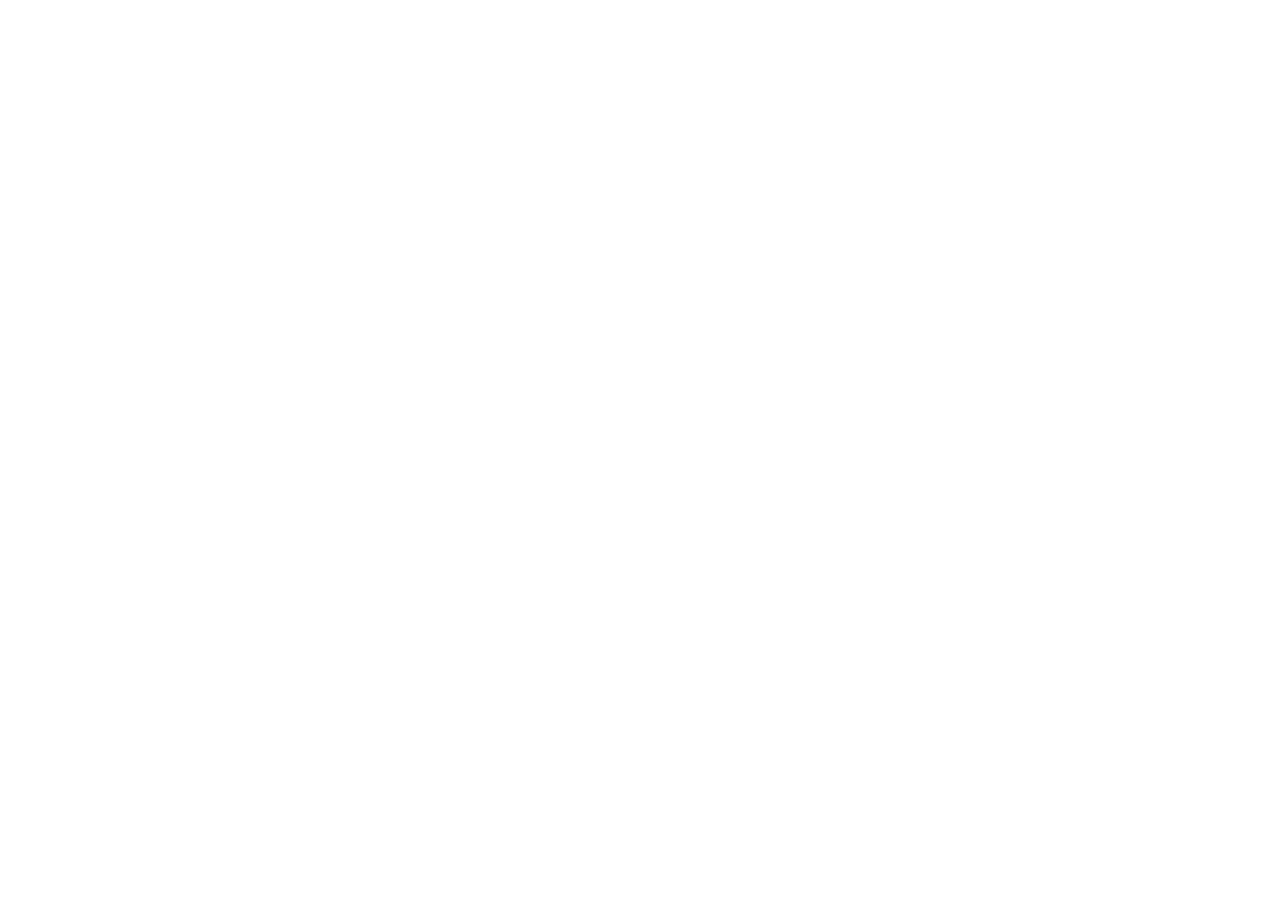
==== blog.html @ 47bb5e43 "Initial commit" ====
<!DOCTYPE html>
<html lang="en">
<head>
    <meta charset="UTF-8">
    <meta http-equiv="X-UA-Compatible" content="IE=edge">
    <meta name="viewport" content="width=device-width, initial-scale=1.0">
    <title>Blog</title>
</head>
<body>
    
</body>
</html>
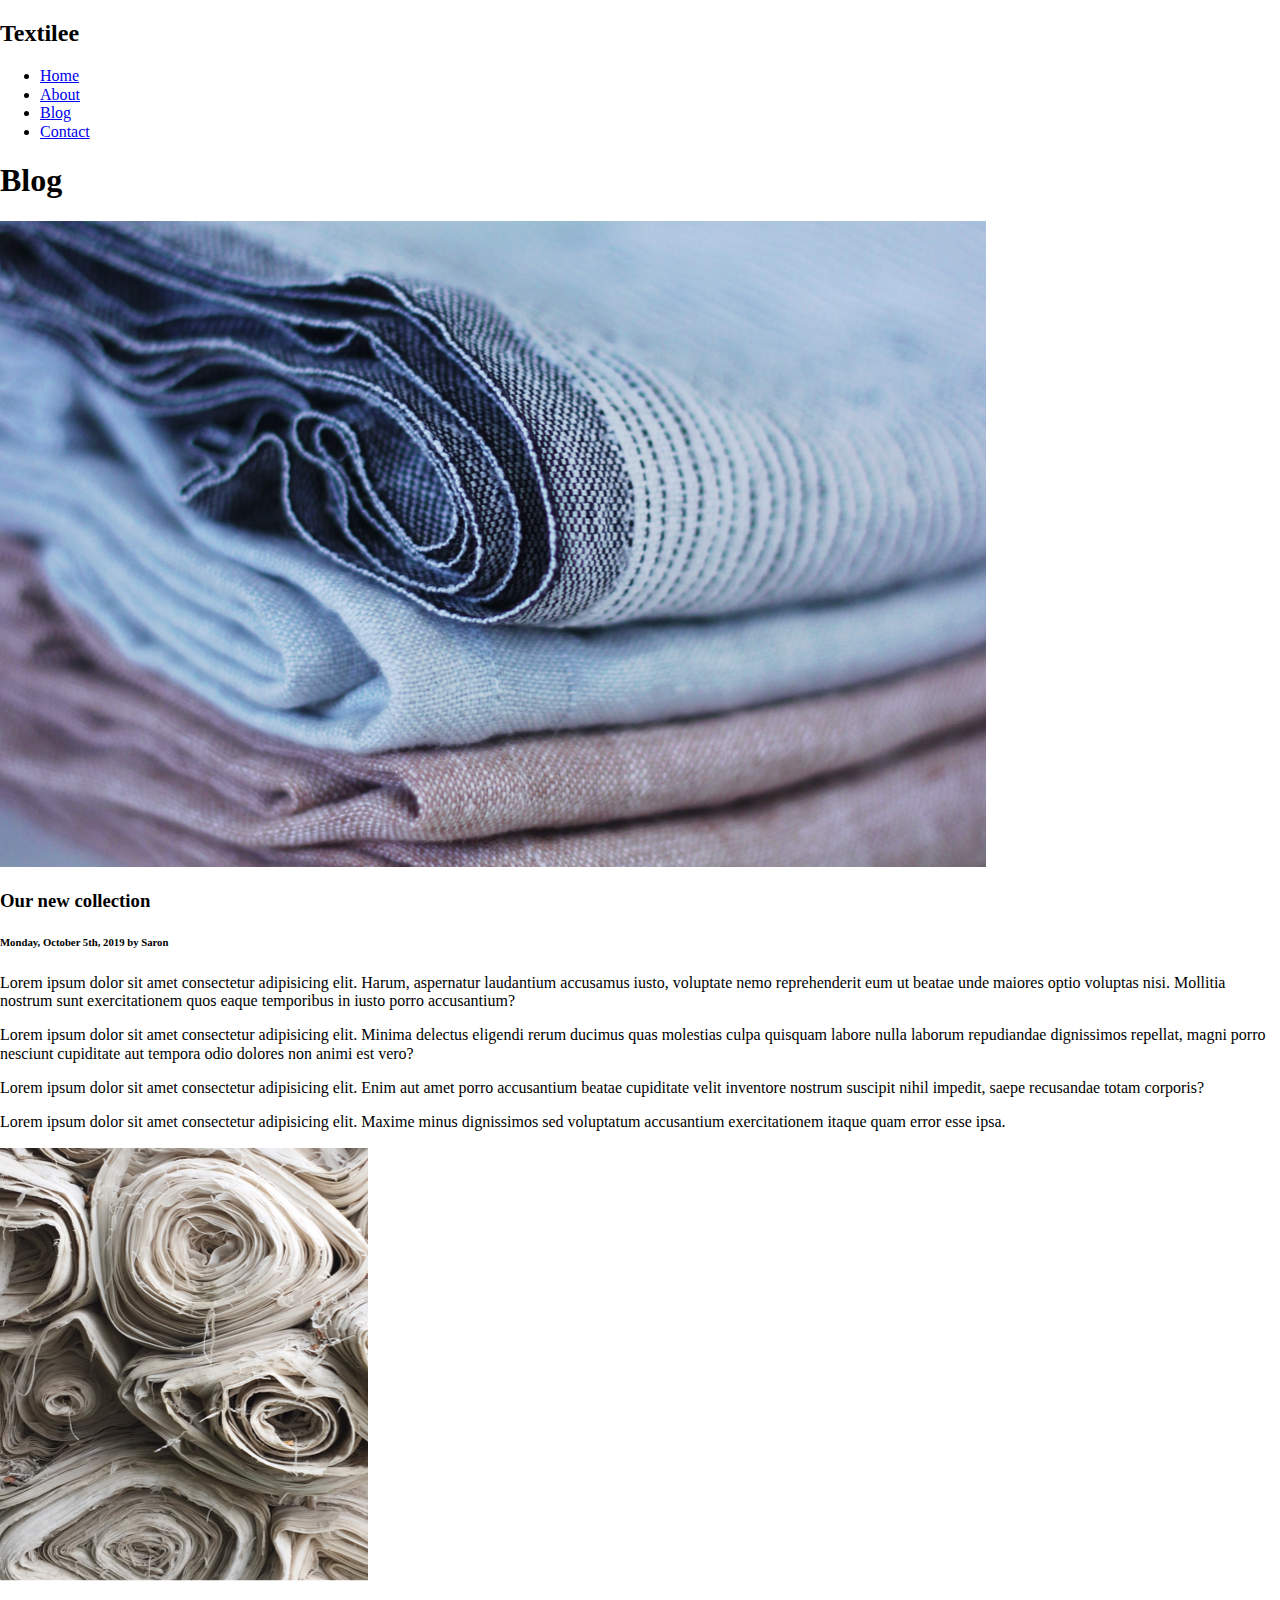
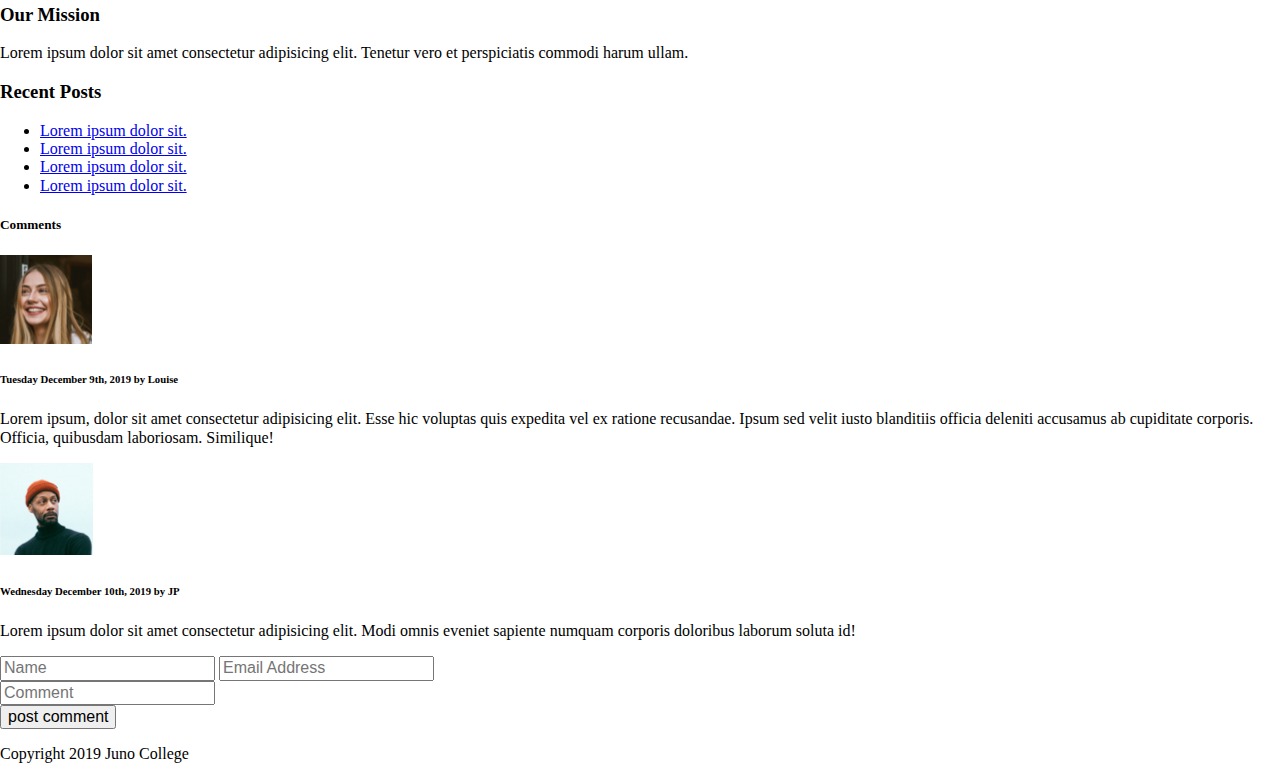
==== commit be5e0349: "HTML skeleton completed" ====
--- a/blog.html
+++ b/blog.html
@@ -5,8 +5,79 @@
     <meta http-equiv="X-UA-Compatible" content="IE=edge">
     <meta name="viewport" content="width=device-width, initial-scale=1.0">
     <title>Blog</title>
+    <link rel="stylesheet" href="./styles/styles.css">
 </head>
 <body>
-    
+    <nav id="blogNav">
+        <h2>Textilee</h2>
+        <ul class="navMenu wrapper">
+            <li><a href="./index.html">Home</a></li>
+            <li><a href="#">About</a></li>
+            <li><a href="./blog.html">Blog</a></li>
+            <li><a href="./contact.html">Contact</a></li>
+        </ul>
+    </nav>
+    <header id="blogHeader" class="blogHeader wrapper">
+        <h1>Blog</h1>
+    </header>
+    <main id="blogMain" class="blogMain wrapper">
+        <section id="blogPics" class="blogPics">
+            <div class="blogPicsLeft">
+                <img src="./textilee-assets/blog-post-image.jpg" alt="folded fabric, neatly placed on top of one another">
+                <h3>Our new collection</h3>
+                <h6>Monday, October 5th, 2019 by Saron</h6>
+                <p>Lorem ipsum dolor sit amet consectetur adipisicing elit. Harum, aspernatur laudantium accusamus iusto, voluptate nemo reprehenderit eum ut beatae unde maiores optio voluptas nisi. Mollitia nostrum sunt exercitationem quos eaque temporibus in iusto porro accusantium?</p>
+                <p>Lorem ipsum dolor sit amet consectetur adipisicing elit. Minima delectus eligendi rerum ducimus quas molestias culpa quisquam labore nulla laborum repudiandae dignissimos repellat, magni porro nesciunt cupiditate aut tempora odio dolores non animi est vero?</p>
+                <p>Lorem ipsum dolor sit amet consectetur adipisicing elit. Enim aut amet porro accusantium beatae cupiditate velit inventore nostrum suscipit nihil impedit, saepe recusandae totam corporis?</p>
+                <p>Lorem ipsum dolor sit amet consectetur adipisicing elit. Maxime minus dignissimos sed voluptatum accusantium exercitationem itaque quam error esse ipsa. </p>
+            </div>
+            <div class="sidebar">
+                <img src="./textilee-assets/sidebar-image.jpg" alt="rolls of cloth stacked on one another, viewed lengthwise">
+                <div>
+                    <h3>Our Mission</h3>
+                    <p>Lorem ipsum dolor sit amet consectetur adipisicing elit. Tenetur vero et perspiciatis commodi harum ullam.</p>
+                </div>
+                <div>
+                    <h3>Recent Posts</h3>
+                    <ul>
+                        <li><a href="#">Lorem ipsum dolor sit. </a></li>
+                        <li><a href="#">Lorem ipsum dolor sit. </a></li>
+                        <li><a href="#">Lorem ipsum dolor sit. </a></li>
+                        <li><a href="#">Lorem ipsum dolor sit. </a></li>
+                    </ul>
+                </div>
+            </div>
+        </section>
+        <section id="commentBox" class="blogComments wrapper">
+            <h5>Comments</h5>
+            <div>
+                <img src="./textilee-assets/comment-1.jpg" alt="a smiling woman">
+                <div class="postedComment">
+                    <h6>Tuesday December 9th, 2019 by Louise</h6>
+                    <p>Lorem ipsum, dolor sit amet consectetur adipisicing elit. Esse hic voluptas quis expedita vel ex ratione recusandae. Ipsum sed velit iusto blanditiis officia deleniti accusamus ab cupiditate corporis. Officia, quibusdam laboriosam. Similique!</p>
+                </div>
+            </div>
+            <div>
+                <img src="./textilee-assets/comment-2.jpg" alt="a smiling ma wearing a hat">
+                <div>
+                    <h6>Wednesday December 10th, 2019 by JP</h6>
+                    <p>Lorem ipsum dolor sit amet consectetur adipisicing elit. Modi omnis eveniet sapiente numquam corporis doloribus laborum soluta id!</p>
+                </div>
+            </div>
+        </section>
+        <section id="inputBox" class="inputBox">
+            <div class="blogDetailInput">
+                <input type="text" id="blogName" name="blogName" cols="50" placeholder="Name">
+                <input type="text" id="blogEmail" name="blogEmail" cols="50" placeholder="Email Address">
+            </div>
+            <div class="blogCommentInput">
+                <input type="text" id="blogComment" name="blogComment" cols="100" row="30" placeholder="Comment">
+            </div>
+            <button class="blogButton">post comment</button>
+        </section>
+    </main>
+    <footer id="blogFooter" class="footer">
+        <p>Copyright 2019 Juno College</p>
+    </footer>
 </body>
 </html>--- a/styles/styles.css
+++ b/styles/styles.css
@@ -0,0 +1,227 @@
+html {
+  line-height: 1.15;
+  -ms-text-size-adjust: 100%;
+  -webkit-text-size-adjust: 100%;
+}
+
+body {
+  margin: 0;
+}
+
+article, aside, footer, header, nav, section {
+  display: block;
+}
+
+h1 {
+  font-size: 2em;
+  margin: 0.67em 0;
+}
+
+figcaption, figure, main {
+  display: block;
+}
+
+figure {
+  margin: 1em 40px;
+}
+
+hr {
+  -webkit-box-sizing: content-box;
+          box-sizing: content-box;
+  height: 0;
+  overflow: visible;
+}
+
+pre {
+  font-family: monospace, monospace;
+  font-size: 1em;
+}
+
+a {
+  background-color: transparent;
+  -webkit-text-decoration-skip: objects;
+}
+
+abbr[title] {
+  border-bottom: none;
+  text-decoration: underline;
+  -webkit-text-decoration: underline dotted;
+          text-decoration: underline dotted;
+}
+
+b, strong {
+  font-weight: inherit;
+}
+
+b, strong {
+  font-weight: bolder;
+}
+
+code, kbd, samp {
+  font-family: monospace, monospace;
+  font-size: 1em;
+}
+
+dfn {
+  font-style: italic;
+}
+
+mark {
+  background-color: #ff0;
+  color: #000;
+}
+
+small {
+  font-size: 80%;
+}
+
+sub, sup {
+  font-size: 75%;
+  line-height: 0;
+  position: relative;
+  vertical-align: baseline;
+}
+
+sub {
+  bottom: -0.25em;
+}
+
+sup {
+  top: -0.5em;
+}
+
+audio, video {
+  display: inline-block;
+}
+
+audio:not([controls]) {
+  display: none;
+  height: 0;
+}
+
+img {
+  border-style: none;
+}
+
+svg:not(:root) {
+  overflow: hidden;
+}
+
+button, input, optgroup, select, textarea {
+  font-family: sans-serif;
+  font-size: 100%;
+  line-height: 1.15;
+  margin: 0;
+}
+
+button, input {
+  overflow: visible;
+}
+
+button, select {
+  text-transform: none;
+}
+
+button, html [type=button], [type=reset], [type=submit] {
+  -webkit-appearance: button;
+}
+
+button::-moz-focus-inner, [type=button]::-moz-focus-inner, [type=reset]::-moz-focus-inner, [type=submit]::-moz-focus-inner {
+  border-style: none;
+  padding: 0;
+}
+
+button:-moz-focusring, [type=button]:-moz-focusring, [type=reset]:-moz-focusring, [type=submit]:-moz-focusring {
+  outline: 1px dotted ButtonText;
+}
+
+fieldset {
+  padding: 0.35em 0.75em 0.625em;
+}
+
+legend {
+  -webkit-box-sizing: border-box;
+          box-sizing: border-box;
+  color: inherit;
+  display: table;
+  max-width: 100%;
+  padding: 0;
+  white-space: normal;
+}
+
+progress {
+  display: inline-block;
+  vertical-align: baseline;
+}
+
+textarea {
+  overflow: auto;
+}
+
+[type=checkbox], [type=radio] {
+  -webkit-box-sizing: border-box;
+          box-sizing: border-box;
+  padding: 0;
+}
+
+[type=number]::-webkit-inner-spin-button, [type=number]::-webkit-outer-spin-button {
+  height: auto;
+}
+
+[type=search] {
+  -webkit-appearance: textfield;
+  outline-offset: -2px;
+}
+
+[type=search]::-webkit-search-cancel-button, [type=search]::-webkit-search-decoration {
+  -webkit-appearance: none;
+}
+
+::-webkit-file-upload-button {
+  -webkit-appearance: button;
+  font: inherit;
+}
+
+details, menu {
+  display: block;
+}
+
+summary {
+  display: list-item;
+}
+
+canvas {
+  display: inline-block;
+}
+
+template {
+  display: none;
+}
+
+[hidden] {
+  display: none;
+}
+
+html {
+  -webkit-box-sizing: border-box;
+          box-sizing: border-box;
+}
+
+*, *:before, *:after {
+  -webkit-box-sizing: inherit;
+          box-sizing: inherit;
+}
+
+.sr-only {
+  position: absolute;
+  width: 1px;
+  height: 1px;
+  margin: -1px;
+  border: 0;
+  padding: 0;
+  white-space: nowrap;
+  -webkit-clip-path: inset(100%);
+          clip-path: inset(100%);
+  clip: rect(0 0 0 0);
+  overflow: hidden;
+}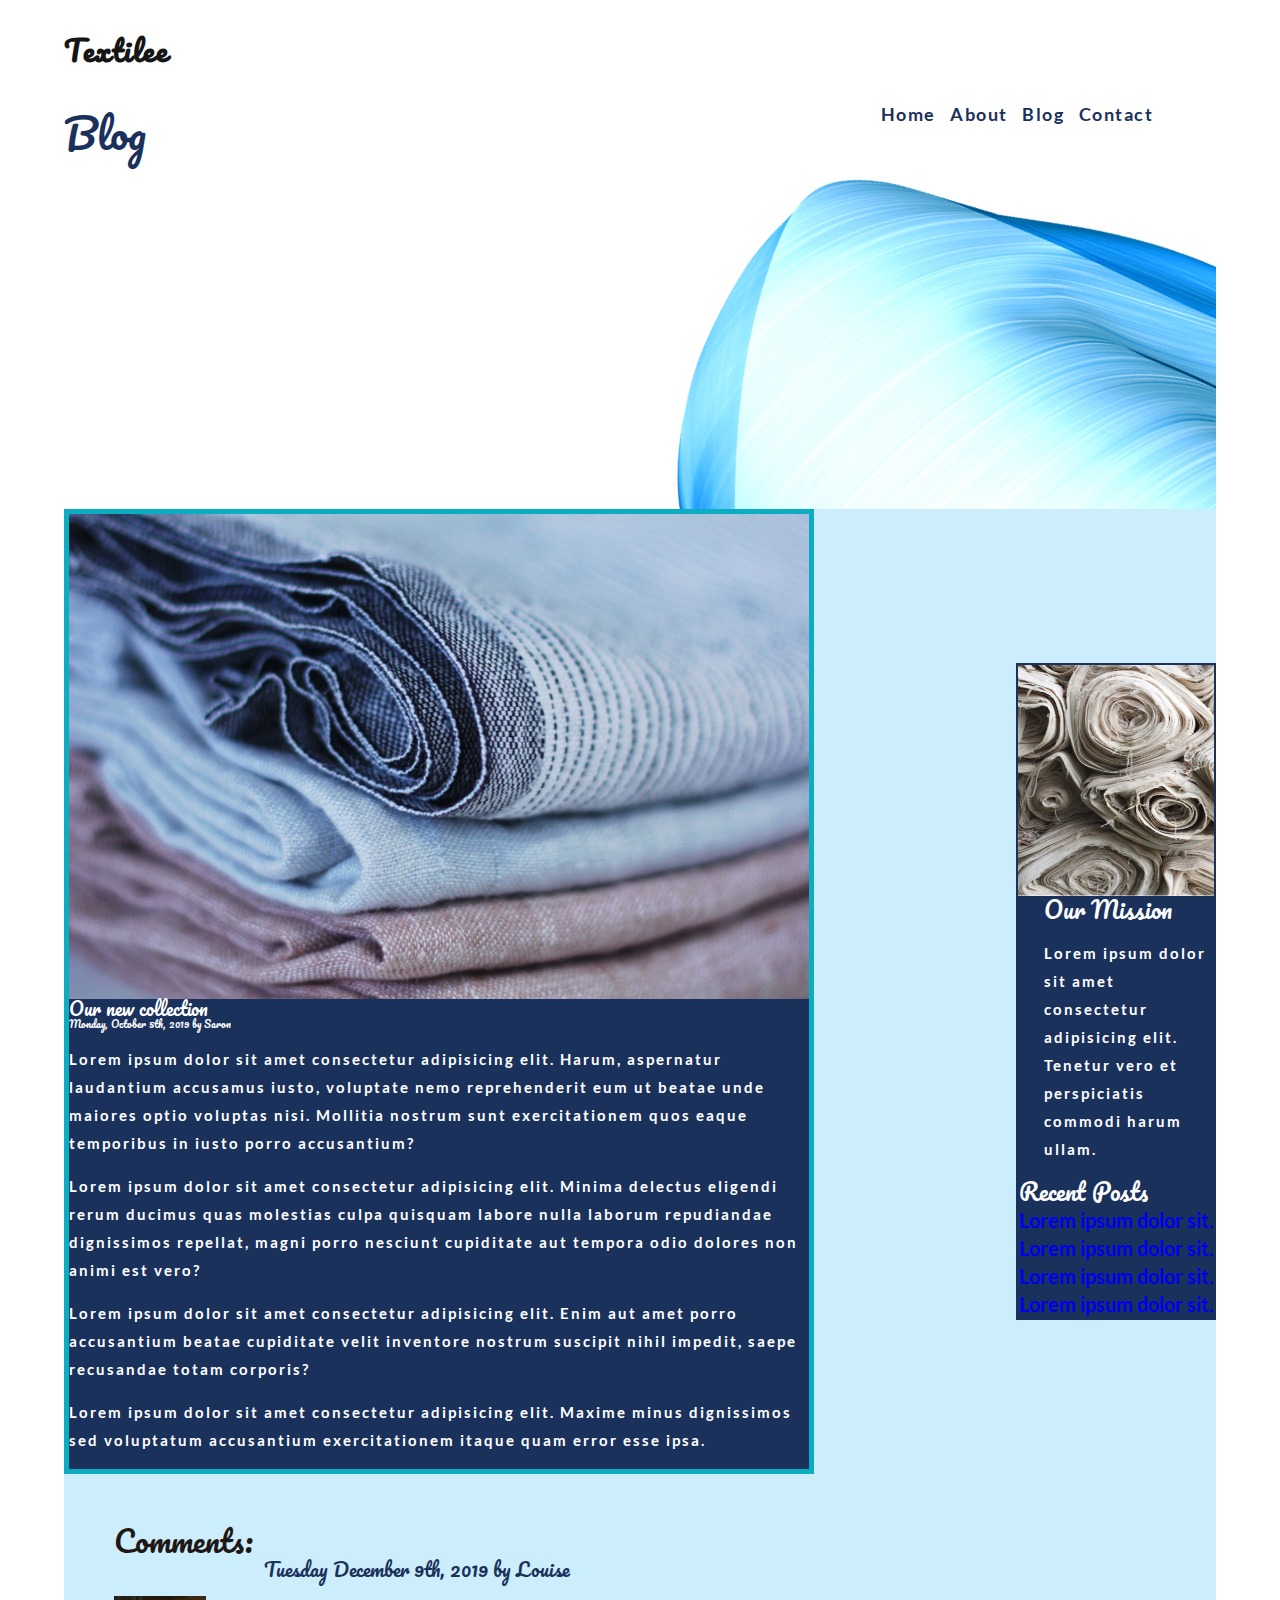
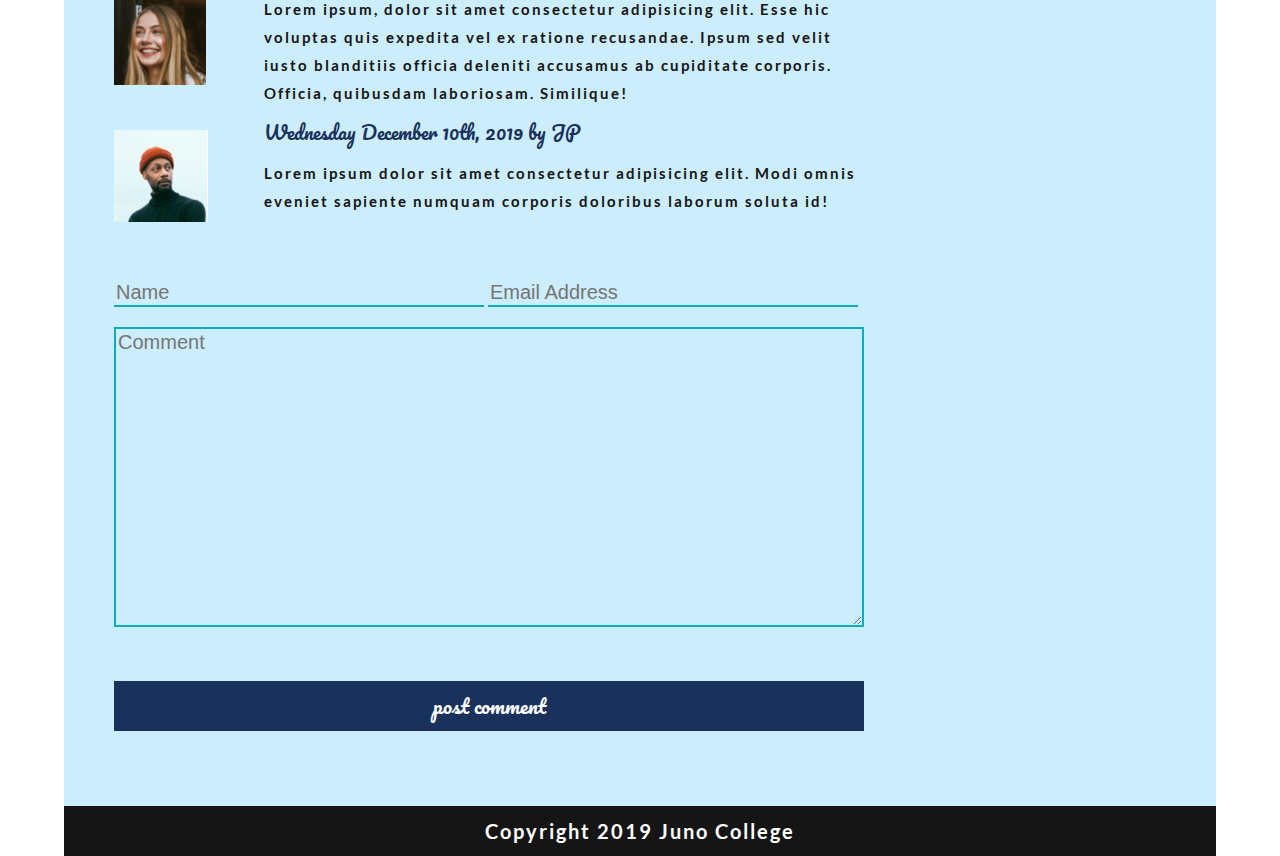
==== commit 8509af05: "Finally got the blog into a state i'm somewhat happy with." ====
--- a/blog.html
+++ b/blog.html
@@ -8,8 +8,8 @@
     <link rel="stylesheet" href="./styles/styles.css">
 </head>
 <body>
-    <nav id="blogNav">
-        <h2>Textilee</h2>
+    <nav id="blogNav" class="wrapper">
+        <h1>Textilee</h1>
         <ul class="navMenu wrapper">
             <li><a href="./index.html">Home</a></li>
             <li><a href="#">About</a></li>
@@ -18,7 +18,7 @@
         </ul>
     </nav>
     <header id="blogHeader" class="blogHeader wrapper">
-        <h1>Blog</h1>
+        <h2>Blog</h2>
     </header>
     <main id="blogMain" class="blogMain wrapper">
         <section id="blogPics" class="blogPics">
@@ -39,7 +39,7 @@
                 </div>
                 <div>
                     <h3>Recent Posts</h3>
-                    <ul>
+                    <ul class="blogList">
                         <li><a href="#">Lorem ipsum dolor sit. </a></li>
                         <li><a href="#">Lorem ipsum dolor sit. </a></li>
                         <li><a href="#">Lorem ipsum dolor sit. </a></li>
@@ -49,15 +49,15 @@
             </div>
         </section>
         <section id="commentBox" class="blogComments wrapper">
-            <h5>Comments</h5>
-            <div>
+            <h5>Comments:</h5>
+            <div class="commentAlign">
                 <img src="./textilee-assets/comment-1.jpg" alt="a smiling woman">
                 <div class="postedComment">
                     <h6>Tuesday December 9th, 2019 by Louise</h6>
                     <p>Lorem ipsum, dolor sit amet consectetur adipisicing elit. Esse hic voluptas quis expedita vel ex ratione recusandae. Ipsum sed velit iusto blanditiis officia deleniti accusamus ab cupiditate corporis. Officia, quibusdam laboriosam. Similique!</p>
                 </div>
             </div>
-            <div>
+            <div class="commentAlign">
                 <img src="./textilee-assets/comment-2.jpg" alt="a smiling ma wearing a hat">
                 <div>
                     <h6>Wednesday December 10th, 2019 by JP</h6>
@@ -66,17 +66,19 @@
             </div>
         </section>
         <section id="inputBox" class="inputBox">
-            <div class="blogDetailInput">
-                <input type="text" id="blogName" name="blogName" cols="50" placeholder="Name">
-                <input type="text" id="blogEmail" name="blogEmail" cols="50" placeholder="Email Address">
-            </div>
-            <div class="blogCommentInput">
-                <input type="text" id="blogComment" name="blogComment" cols="100" row="30" placeholder="Comment">
-            </div>
-            <button class="blogButton">post comment</button>
+            <form>
+                <div class="blogDetailInput">
+                    <input type="text" id="blogName" name="blogName" cols="50" row="30" class="detailBox" placeholder="Name">
+                    <input type="text" id="blogEmail" name="blogEmail" cols="50" class="detailBox" placeholder="Email Address">
+                </div>
+                <div >
+                    <textarea type="text" id="blogComment" name="blogComment" cols="100" row="30" class="blogCommentInput" placeholder="Comment"></textarea>
+                </div>
+                <button class="blogButton">post comment</button>
+            </form>
         </section>
     </main>
-    <footer id="blogFooter" class="footer">
+    <footer id="blogFooter" class="footer wrapper">
         <p>Copyright 2019 Juno College</p>
     </footer>
 </body>
--- a/styles/styles.css
+++ b/styles/styles.css
@@ -224,4 +224,479 @@
           clip-path: inset(100%);
   clip: rect(0 0 0 0);
   overflow: hidden;
+}
+
+@font-face {
+  font-family: "Pacifico";
+  src: url("../fonts/Pacifico/Pacifico-Regular.ttf");
+  font-weight: normal;
+}
+@font-face {
+  font-family: "Lato";
+  src: url("../fonts/Lato/Lato-Bold.ttf"), url("../fonts/Lato/Lato-Regular.ttf");
+  font-weight: normal;
+}
+@font-face {
+  font-family: "Lato";
+  src: url("../fonts/Lato/Lato-Bold.ttf"), url("../fonts/Lato/Lato-Regular.ttf");
+  font-weight: bold;
+}
+h1 {
+  font-family: "Pacifico";
+}
+
+html {
+  font-size: 125%;
+}
+
+body {
+  font-family: "Lato";
+  font-size: 1rem;
+  color: #161515;
+}
+
+h2, h3, h4, h5, h6 {
+  font-family: "Pacifico";
+  font-weight: normal;
+  color: #1E1713;
+  margin: 0;
+}
+
+h1 {
+  font-size: 1.4rem;
+  line-height: 64px;
+}
+
+h2 {
+  font-size: 2rem;
+  line-height: 2.4rem;
+  margin-bottom: 18px;
+  color: #1A315C;
+}
+
+.buttonRead, .buttonMore {
+  font-family: "Pacifico";
+  text-decoration: none;
+}
+
+.buttonMore {
+  color: #FFFFFF;
+}
+
+.buttonRead {
+  color: #161515;
+}
+
+ul, li, a {
+  padding: 0;
+  margin: 0;
+}
+
+ul {
+  list-style: none;
+}
+
+a {
+  text-decoration: none;
+}
+
+p {
+  line-height: 28px;
+  letter-spacing: 2px;
+}
+
+.wrapper {
+  width: 90%;
+  margin: 0 auto;
+  max-width: 1260px;
+}
+
+img {
+  max-width: 100%;
+  display: block;
+}
+
+.buttonMore {
+  height: 40px;
+  width: 150px;
+  background-color: #1A315C;
+  border: none;
+}
+
+.gallery {
+  background-color: #1A315C;
+  display: -webkit-box;
+  display: -ms-flexbox;
+  display: flex;
+  -webkit-box-orient: horizontal;
+  -webkit-box-direction: normal;
+      -ms-flex-direction: row;
+          flex-direction: row;
+  -webkit-box-pack: space-evenly;
+      -ms-flex-pack: space-evenly;
+          justify-content: space-evenly;
+  -webkit-box-align: center;
+      -ms-flex-align: center;
+          align-items: center;
+  height: 400px;
+}
+
+.headerUpper {
+  background-image: url(../textilee-assets/header-home.jpg);
+  background-position: center;
+}
+
+.headerLower {
+  background-color: #CCEDFB;
+  display: -webkit-box;
+  display: -ms-flexbox;
+  display: flex;
+  -webkit-box-orient: horizontal;
+  -webkit-box-direction: normal;
+      -ms-flex-direction: row;
+          flex-direction: row;
+  -webkit-box-pack: space-evenly;
+      -ms-flex-pack: space-evenly;
+          justify-content: space-evenly;
+  -webkit-box-align: center;
+      -ms-flex-align: center;
+          align-items: center;
+  height: 400px;
+}
+
+.lowerHeaderText {
+  width: 500px;
+}
+
+.lowerHeaderImage {
+  height: 300px;
+  width: 300px;
+  background-color: #0CADC0;
+  background-position: left 5px bottom 5px;
+}
+
+nav {
+  height: 10vh;
+  letter-spacing: 1.5px;
+}
+
+nav ul {
+  list-style: none;
+  font-size: 18px;
+  text-align: right;
+}
+
+nav li {
+  display: inline-block;
+  vertical-align: middle;
+}
+
+nav a {
+  text-decoration: none;
+  padding: 0 5px;
+  color: #1A315C;
+}
+
+.links {
+  background-color: #CCEDFB;
+  height: 600px;
+  display: -webkit-box;
+  display: -ms-flexbox;
+  display: flex;
+  -webkit-box-orient: horizontal;
+  -webkit-box-direction: normal;
+      -ms-flex-direction: row;
+          flex-direction: row;
+  -webkit-box-pack: space-evenly;
+      -ms-flex-pack: space-evenly;
+          justify-content: space-evenly;
+  -webkit-box-align: center;
+      -ms-flex-align: center;
+          align-items: center;
+}
+
+.linkText h3, .linkText p {
+  color: #FFFFFF;
+}
+
+.infoBlock {
+  height: 900px;
+  display: -webkit-box;
+  display: -ms-flexbox;
+  display: flex;
+  -webkit-box-orient: horizontal;
+  -webkit-box-direction: normal;
+      -ms-flex-direction: row;
+          flex-direction: row;
+  -webkit-box-pack: space-evenly;
+      -ms-flex-pack: space-evenly;
+          justify-content: space-evenly;
+  -webkit-box-align: center;
+      -ms-flex-align: center;
+          align-items: center;
+  background-color: #1A315C;
+}
+
+.blockLeft, .blockRight {
+  width: 500px;
+  display: -webkit-box;
+  display: -ms-flexbox;
+  display: flex;
+  -webkit-box-orient: vertical;
+  -webkit-box-direction: normal;
+      -ms-flex-direction: column;
+          flex-direction: column;
+  -webkit-box-pack: space-evenly;
+      -ms-flex-pack: space-evenly;
+          justify-content: space-evenly;
+  height: 100%;
+}
+
+.buttonRead {
+  height: 40px;
+  width: 120px;
+  background: #CCEDFB;
+  border: none;
+}
+
+.infoImg {
+  background-color: #0CADC0;
+  background-position: left 5px bottom 5px;
+}
+
+.search {
+  background-color: #CCEDFB;
+  height: 500px;
+  display: -webkit-box;
+  display: -ms-flexbox;
+  display: flex;
+  -webkit-box-orient: vertical;
+  -webkit-box-direction: normal;
+      -ms-flex-direction: column;
+          flex-direction: column;
+  -webkit-box-align: center;
+      -ms-flex-align: center;
+          align-items: center;
+  -webkit-box-pack: center;
+      -ms-flex-pack: center;
+          justify-content: center;
+}
+
+.search p {
+  width: 80%;
+}
+
+.footer {
+  height: 50px;
+  background-color: #161515;
+  display: -webkit-box;
+  display: -ms-flexbox;
+  display: flex;
+  -webkit-box-orient: horizontal;
+  -webkit-box-direction: normal;
+      -ms-flex-direction: row;
+          flex-direction: row;
+  -webkit-box-pack: center;
+      -ms-flex-pack: center;
+          justify-content: center;
+  -webkit-box-align: center;
+      -ms-flex-align: center;
+          align-items: center;
+  font-family: "Lato";
+  letter-spacing: 2px;
+  color: #FFFFFF;
+}
+
+.blogHeader {
+  background-image: url(../textilee-assets/blog-header.jpg);
+  height: 400px;
+  position: center;
+}
+
+.blogMain {
+  background-color: #CCEDFB;
+}
+
+.blogPics {
+  display: -webkit-box;
+  display: -ms-flexbox;
+  display: flex;
+  -webkit-box-orient: horizontal;
+  -webkit-box-direction: normal;
+      -ms-flex-direction: row;
+          flex-direction: row;
+  -webkit-box-pack: justify;
+      -ms-flex-pack: justify;
+          justify-content: space-between;
+  -webkit-box-align: center;
+      -ms-flex-align: center;
+          align-items: center;
+  margin-bottom: 50px;
+}
+
+.blogPicsLeft {
+  width: 750px;
+  border: solid #0CADC0 5px;
+  font-size: 75%;
+}
+
+.blogPicsLeft, .blogPicsLeft h3, .blogPicsLeft h6 {
+  background-color: #1A315C;
+  color: #FFFFFF;
+}
+
+.sidebar {
+  background-color: #1A315C;
+  display: -webkit-box;
+  display: -ms-flexbox;
+  display: flex;
+  -webkit-box-orient: vertical;
+  -webkit-box-direction: normal;
+      -ms-flex-direction: column;
+          flex-direction: column;
+  -webkit-box-align: end;
+      -ms-flex-align: end;
+          align-items: flex-end;
+  width: 200px;
+  line-height: 28px;
+  text-decoration: none;
+  color: #FFFFFF;
+  border: 2px solid #1A315C;
+}
+
+.sidebar h3 {
+  color: #FFFFFF;
+}
+
+.blogList {
+  color: #FFFFFF;
+}
+
+.blogList ul li {
+  color: inherit;
+}
+
+.sidebar p {
+  width: 170px;
+  font-size: 75%;
+}
+
+.blogComments {
+  width: 750px;
+  display: -webkit-box;
+  display: -ms-flexbox;
+  display: flex;
+  -webkit-box-orient: vertical;
+  -webkit-box-direction: normal;
+      -ms-flex-direction: column;
+          flex-direction: column;
+  -webkit-box-pack: end;
+      -ms-flex-pack: end;
+          justify-content: flex-end;
+  -webkit-box-align: start;
+      -ms-flex-align: start;
+          align-items: flex-start;
+  margin: 0 50px;
+  margin-bottom: 50px;
+}
+
+.blogComments h5 {
+  font-size: 150%;
+}
+
+.commentAlign {
+  display: -webkit-box;
+  display: -ms-flexbox;
+  display: flex;
+  -webkit-box-orient: horizontal;
+  -webkit-box-direction: normal;
+      -ms-flex-direction: row;
+          flex-direction: row;
+  -webkit-box-pack: justify;
+      -ms-flex-pack: justify;
+          justify-content: space-between;
+  -webkit-box-align: center;
+      -ms-flex-align: center;
+          align-items: center;
+}
+
+.commentAlign div {
+  font-size: 75%;
+  max-width: 80%;
+}
+
+.commentAlign div h6 {
+  color: #1A315C;
+  font-size: 125%;
+}
+
+.inputBox {
+  margin: 0 50px;
+  display: -webkit-box;
+  display: -ms-flexbox;
+  display: flex;
+  -webkit-box-orient: vertical;
+  -webkit-box-direction: normal;
+      -ms-flex-direction: column;
+          flex-direction: column;
+  width: 750px;
+}
+
+.blogDetailInput {
+  background-color: #CCEDFB;
+  padding: 0;
+}
+
+.detailBox {
+  width: 370px;
+  background-color: #CCEDFB;
+  border: none;
+  border-bottom: 2px solid #0CADC0;
+}
+
+.blogCommentInput {
+  background-color: #CCEDFB;
+  width: 100%;
+  height: 300px;
+  border: 2px solid #0CADC0;
+  margin-top: 20px;
+  margin-bottom: 50px;
+}
+
+.blogButton {
+  width: 100%;
+  height: 50px;
+  background-color: #1A315C;
+  color: #FFFFFF;
+  border: none;
+  margin-bottom: 75px;
+  font-family: "Pacifico";
+}
+
+@media (max-width: 1000px) {
+  body {
+    font-size: 80%;
+  }
+  img {
+    max-width: 80%;
+    max-height: 70%;
+  }
+}
+@media (max-width: 750px) {
+  body {
+    font-size: 70%;
+  }
+  img {
+    max-width: 70%;
+    max-height: 60%;
+  }
+}
+@media (max-width: 320px) {
+  body {
+    font-size: 60%;
+  }
+  img {
+    max-width: 60%;
+    max-height: 50%;
+  }
 }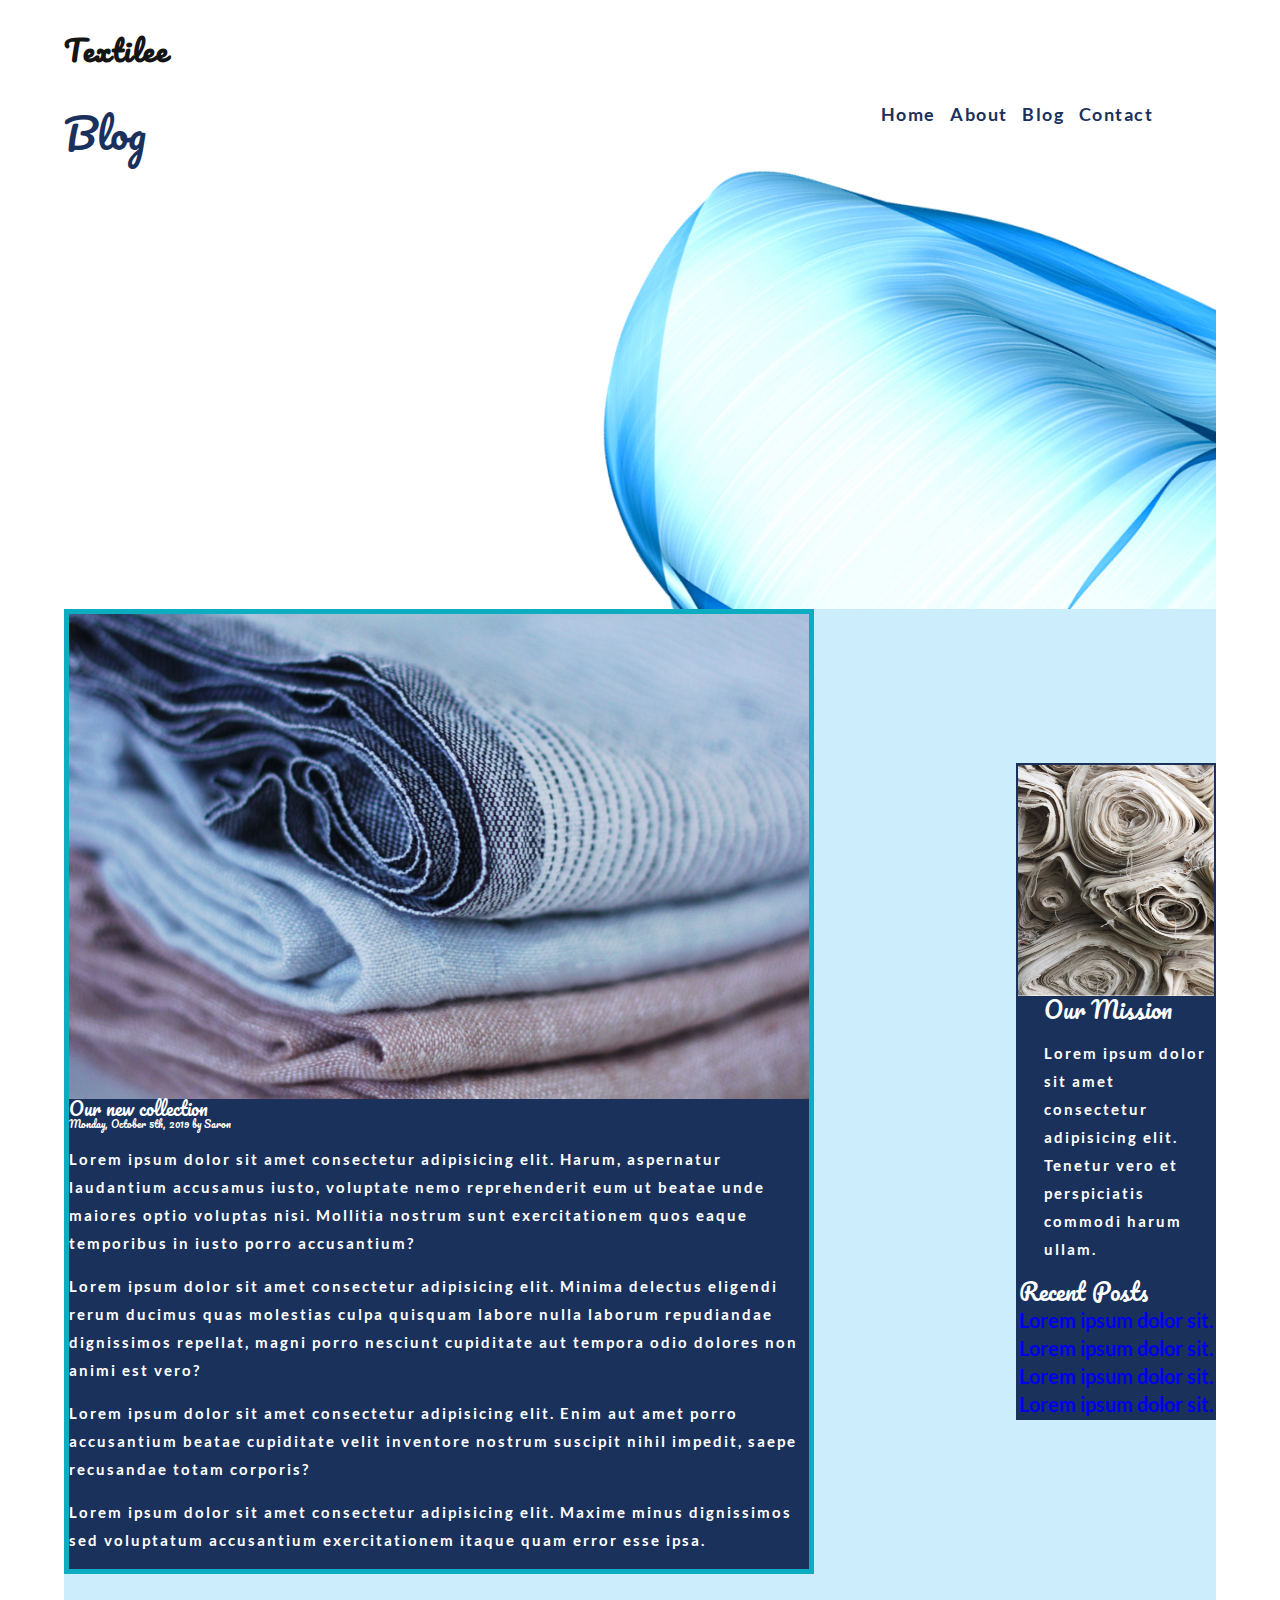
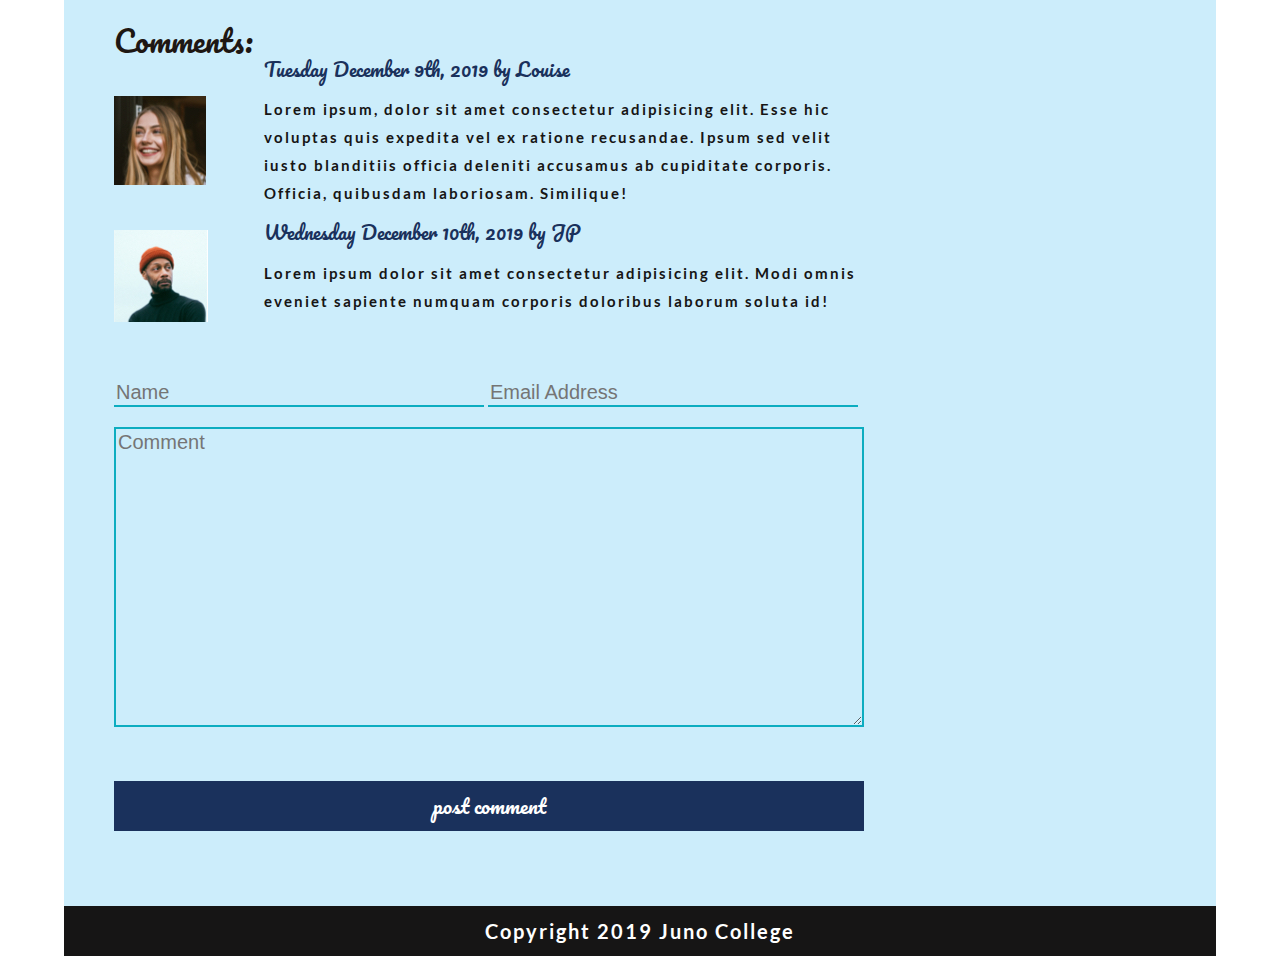
==== commit d9ee964a: "added an extremely simple confirmation box to the blog page's comment box" ====
--- a/blog.html
+++ b/blog.html
@@ -7,6 +7,7 @@
     <title>Blog</title>
     <link rel="stylesheet" href="./styles/styles.css">
 </head>
+<!--Blog page! Standard initialization and stylesheet linking above.-->
 <body>
     <nav id="blogNav" class="wrapper">
         <h1>Textilee</h1>
@@ -17,9 +18,11 @@
             <li><a href="./contact.html">Contact</a></li>
         </ul>
     </nav>
+    <!--The nice thing about the nav bar that since it was the same across all pages, you only needed to "make" it once. A sneaky lesson in asset recycling, perhaps?-->
     <header id="blogHeader" class="blogHeader wrapper">
         <h2>Blog</h2>
     </header>
+    <!--Small html header here conceals the true nature of it - a large background image takes up quite a bit of space on the page.-->
     <main id="blogMain" class="blogMain wrapper">
         <section id="blogPics" class="blogPics">
             <div class="blogPicsLeft">
@@ -31,6 +34,7 @@
                 <p>Lorem ipsum dolor sit amet consectetur adipisicing elit. Enim aut amet porro accusantium beatae cupiditate velit inventore nostrum suscipit nihil impedit, saepe recusandae totam corporis?</p>
                 <p>Lorem ipsum dolor sit amet consectetur adipisicing elit. Maxime minus dignissimos sed voluptatum accusantium exercitationem itaque quam error esse ipsa. </p>
             </div>
+            <!--Oh boy, the *fun* part. Never has aligning side by side elements caused me so much grief before. Above paragraphs and text boxes (hopefully) aligned decently well.-->
             <div class="sidebar">
                 <img src="./textilee-assets/sidebar-image.jpg" alt="rolls of cloth stacked on one another, viewed lengthwise">
                 <div>
@@ -47,6 +51,7 @@
                     </ul>
                 </div>
             </div>
+            <!--Deceptively rebellious sidebar. Spacing of the image, the header and the linklist uncooperative. Couldn't figure out how to remove the styling from the links, though not through lack of effort, as you'll soon see in the scss (I legitimately lost a few hours of sleep over this).-->
         </section>
         <section id="commentBox" class="blogComments wrapper">
             <h5>Comments:</h5>
@@ -65,6 +70,7 @@
                 </div>
             </div>
         </section>
+        <!--Comments from real (fake) people! Thankfully we didn't need to make an actually functional comment section since I don't think I know how to do that yet.-->
         <section id="inputBox" class="inputBox">
             <form>
                 <div class="blogDetailInput">
@@ -74,12 +80,17 @@
                 <div >
                     <textarea type="text" id="blogComment" name="blogComment" cols="100" row="30" class="blogCommentInput" placeholder="Comment"></textarea>
                 </div>
-                <button class="blogButton">post comment</button>
+                <button onclick="confirmPost()" class="blogButton">post comment</button>
+                <!--Little innocous onclick to popup the confirmation box!-->
             </form>
         </section>
+        <!--Alright, this part was interesting to get working. The inputs were fine - might have some spurious code in them, not sure. I was going to make the "comment" box an input as well, before I went back and referenced a past project I did for the accelerated webdev course, and saw that "textarea" is an option to use as well.-->
     </main>
     <footer id="blogFooter" class="footer wrapper">
         <p>Copyright 2019 Juno College</p>
     </footer>
+    <!--Good ol' footer-->
+    <script src="scripts.js"></script>
+    <!--Alright, first addition for assignment two! so, the thought process for this branch is to add a cooldown timer to the submit button, to prevent spam-posts.-->
 </body>
 </html>--- a/styles/styles.css
+++ b/styles/styles.css
@@ -509,8 +509,9 @@
 
 .blogHeader {
   background-image: url(../textilee-assets/blog-header.jpg);
-  height: 400px;
+  height: 500px;
   position: center;
+  background-size: cover;
 }
 
 .blogMain {
@@ -673,6 +674,109 @@
   font-family: "Pacifico";
 }
 
+.contactHeader {
+  background-image: url(../textilee-assets/contact-header.jpg);
+  height: 300px;
+  background-size: cover;
+}
+
+.contactMain {
+  display: -webkit-box;
+  display: -ms-flexbox;
+  display: flex;
+  -webkit-box-orient: horizontal;
+  -webkit-box-direction: normal;
+      -ms-flex-direction: row;
+          flex-direction: row;
+  -webkit-box-pack: space-evenly;
+      -ms-flex-pack: space-evenly;
+          justify-content: space-evenly;
+  background-color: #CCEDFB;
+}
+
+.contactInput {
+  width: 750px;
+  background-color: #1A315C;
+  display: -webkit-box;
+  display: -ms-flexbox;
+  display: flex;
+  -webkit-box-orient: vertical;
+  -webkit-box-direction: normal;
+      -ms-flex-direction: column;
+          flex-direction: column;
+  -webkit-box-align: center;
+      -ms-flex-align: center;
+          align-items: center;
+  -webkit-box-pack: center;
+      -ms-flex-pack: center;
+          justify-content: center;
+  padding: 20px;
+  margin-bottom: 50px;
+  border: 5px solid #0CADC0;
+}
+
+.contactDetailInput {
+  width: 340px;
+  background-color: #1A315C;
+  color: #FFFFFF;
+  border: none;
+  border-bottom: 2px solid #0CADC0;
+  margin-top: 10px;
+}
+
+.contactMessageInput {
+  background-color: #1A315C;
+  color: #FFFFFF;
+  width: 100%;
+  height: 300px;
+  border: 2px solid #0CADC0;
+  margin-top: 20px;
+  margin-bottom: 50px;
+}
+
+.contactButton {
+  width: 100%;
+  height: 50px;
+  background-color: #CCEDFB;
+  color: #1E1713;
+  border: none;
+  font-family: "Pacifico";
+}
+
+.contactInfo {
+  width: 200px;
+  margin-top: 90px;
+}
+
+.contactLogosEmail {
+  display: -webkit-box;
+  display: -ms-flexbox;
+  display: flex;
+  -webkit-box-orient: vertical;
+  -webkit-box-direction: normal;
+      -ms-flex-direction: column;
+          flex-direction: column;
+}
+
+.contactLogoBar {
+  display: -webkit-box;
+  display: -ms-flexbox;
+  display: flex;
+  -webkit-box-orient: horizontal;
+  -webkit-box-direction: normal;
+      -ms-flex-direction: row;
+          flex-direction: row;
+  -webkit-box-pack: space-evenly;
+      -ms-flex-pack: space-evenly;
+          justify-content: space-evenly;
+}
+
+.contactInfoStack p {
+  font-size: 16px;
+  line-height: 16px;
+  letter-spacing: 2px;
+}
+
 @media (max-width: 1000px) {
   body {
     font-size: 80%;
